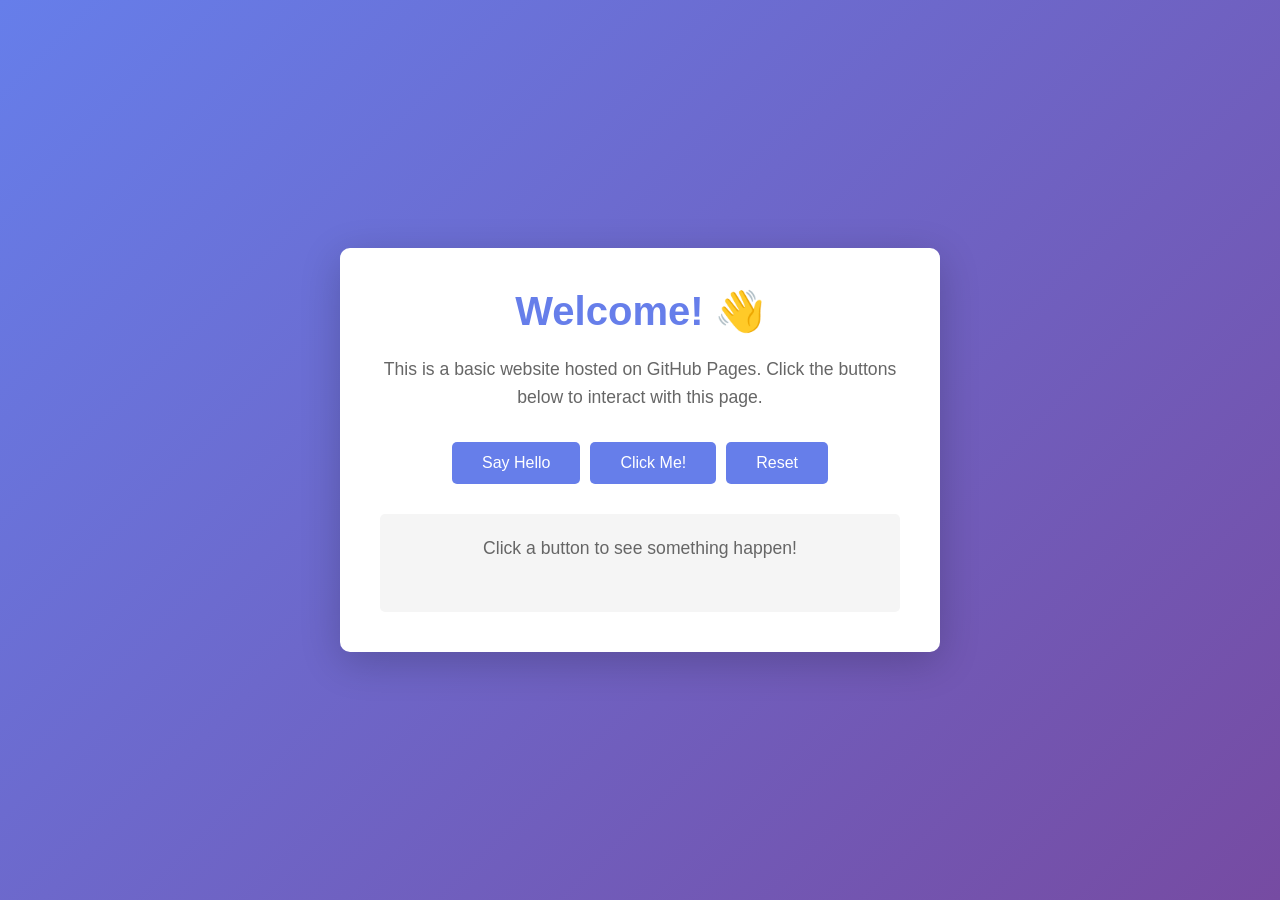
==== index.html @ ab33e392 "Add basic HTML/JS website for GitHub Pages" ====
<!DOCTYPE html>
<html lang="en">
<head>
    <meta charset="UTF-8">
    <meta name="viewport" content="width=device-width, initial-scale=1.0">
    <title>Welcome to My Site</title>
    <style>
        * {
            margin: 0;
            padding: 0;
            box-sizing: border-box;
        }
        
        body {
            font-family: 'Segoe UI', Tahoma, Geneva, Verdana, sans-serif;
            background: linear-gradient(135deg, #667eea 0%, #764ba2 100%);
            min-height: 100vh;
            display: flex;
            align-items: center;
            justify-content: center;
            color: #333;
        }
        
        .container {
            background: white;
            border-radius: 10px;
            box-shadow: 0 10px 40px rgba(0, 0, 0, 0.2);
            padding: 40px;
            max-width: 600px;
            text-align: center;
        }
        
        h1 {
            color: #667eea;
            margin-bottom: 20px;
            font-size: 2.5em;
        }
        
        p {
            color: #666;
            line-height: 1.6;
            margin-bottom: 30px;
            font-size: 1.1em;
        }
        
        .button-group {
            display: flex;
            gap: 10px;
            justify-content: center;
            flex-wrap: wrap;
        }
        
        button {
            background: #667eea;
            color: white;
            border: none;
            padding: 12px 30px;
            border-radius: 5px;
            cursor: pointer;
            font-size: 1em;
            transition: background 0.3s ease;
        }
        
        button:hover {
            background: #764ba2;
        }
        
        #output {
            margin-top: 30px;
            padding: 20px;
            background: #f5f5f5;
            border-radius: 5px;
            min-height: 60px;
            color: #333;
        }
        
        .counter {
            font-size: 2em;
            font-weight: bold;
            color: #667eea;
        }
    </style>
</head>
<body>
    <div class="container">
        <h1>Welcome! 👋</h1>
        <p>This is a basic website hosted on GitHub Pages. Click the buttons below to interact with this page.</p>
        
        <div class="button-group">
            <button onclick="greet()">Say Hello</button>
            <button onclick="increment()">Click Me!</button>
            <button onclick="resetCounter()">Reset</button>
        </div>
        
        <div id="output">
            <p>Click a button to see something happen!</p>
        </div>
    </div>

    <script>
        let counter = 0;

        function greet() {
            const now = new Date();
            const hour = now.getHours();
            let greeting;

            if (hour < 12) {
                greeting = 'Good morning! ☀️';
            } else if (hour < 18) {
                greeting = 'Good afternoon! 🌤️';
            } else {
                greeting = 'Good evening! 🌙';
            }

            document.getElementById('output').innerHTML = `<p>${greeting}</p>`;
        }

        function increment() {
            counter++;
            document.getElementById('output').innerHTML = 
                `<p>You clicked the button <span class="counter">${counter}</span> times!</p>`;
        }

        function resetCounter() {
            counter = 0;
            document.getElementById('output').innerHTML = 
                `<p>Counter reset! Click Me! to start again.</p>`;
        }
    </script>
</body>
</html>
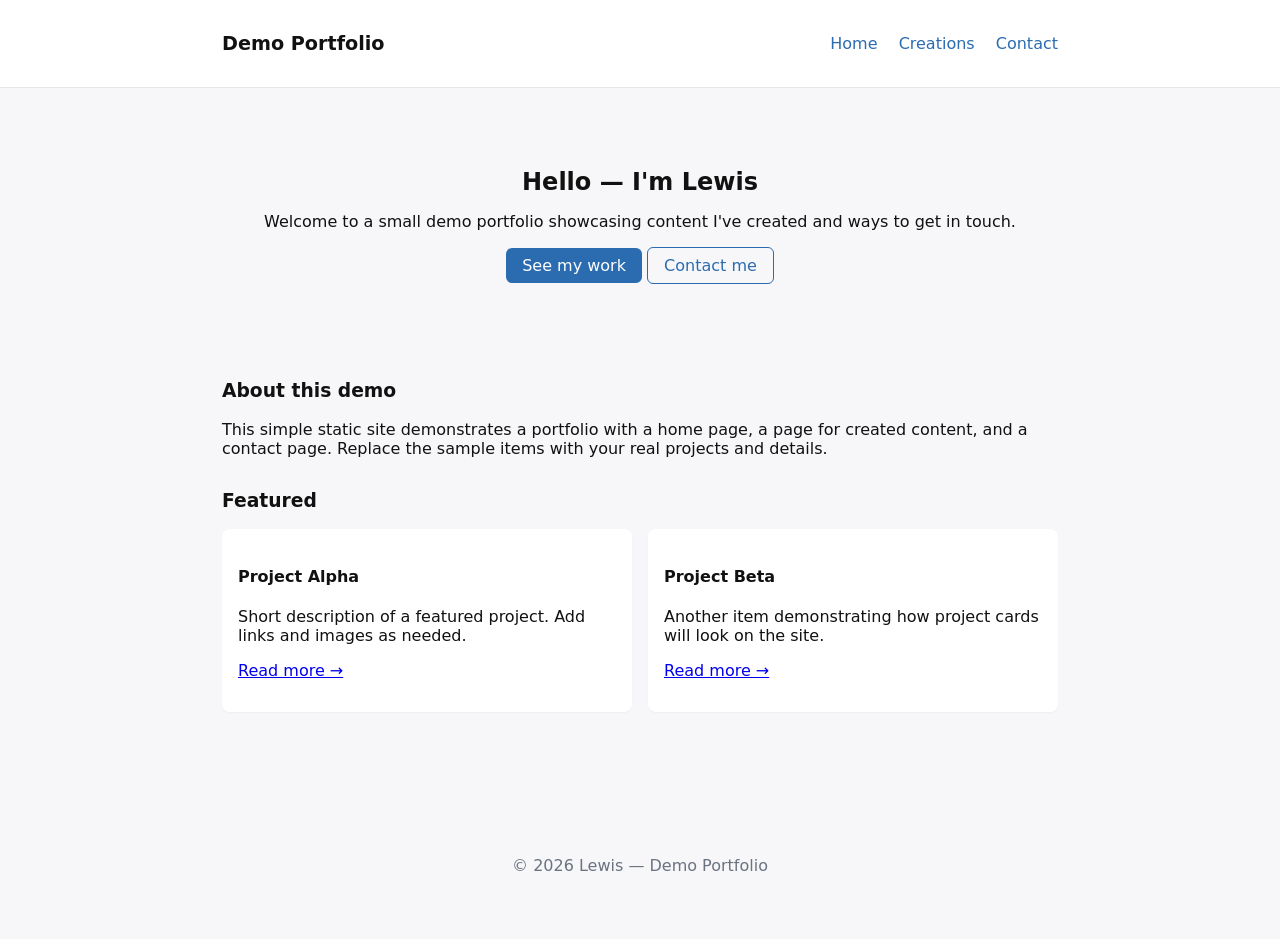
==== commit d8bf60ad: "Update index.html to portfolio home page" ====
--- a/index.html
+++ b/index.html
@@ -1,132 +1,60 @@
-<!DOCTYPE html>
+<!doctype html>
 <html lang="en">
 <head>
-    <meta charset="UTF-8">
-    <meta name="viewport" content="width=device-width, initial-scale=1.0">
-    <title>Welcome to My Site</title>
-    <style>
-        * {
-            margin: 0;
-            padding: 0;
-            box-sizing: border-box;
-        }
-        
-        body {
-            font-family: 'Segoe UI', Tahoma, Geneva, Verdana, sans-serif;
-            background: linear-gradient(135deg, #667eea 0%, #764ba2 100%);
-            min-height: 100vh;
-            display: flex;
-            align-items: center;
-            justify-content: center;
-            color: #333;
-        }
-        
-        .container {
-            background: white;
-            border-radius: 10px;
-            box-shadow: 0 10px 40px rgba(0, 0, 0, 0.2);
-            padding: 40px;
-            max-width: 600px;
-            text-align: center;
-        }
-        
-        h1 {
-            color: #667eea;
-            margin-bottom: 20px;
-            font-size: 2.5em;
-        }
-        
-        p {
-            color: #666;
-            line-height: 1.6;
-            margin-bottom: 30px;
-            font-size: 1.1em;
-        }
-        
-        .button-group {
-            display: flex;
-            gap: 10px;
-            justify-content: center;
-            flex-wrap: wrap;
-        }
-        
-        button {
-            background: #667eea;
-            color: white;
-            border: none;
-            padding: 12px 30px;
-            border-radius: 5px;
-            cursor: pointer;
-            font-size: 1em;
-            transition: background 0.3s ease;
-        }
-        
-        button:hover {
-            background: #764ba2;
-        }
-        
-        #output {
-            margin-top: 30px;
-            padding: 20px;
-            background: #f5f5f5;
-            border-radius: 5px;
-            min-height: 60px;
-            color: #333;
-        }
-        
-        .counter {
-            font-size: 2em;
-            font-weight: bold;
-            color: #667eea;
-        }
-    </style>
+  <meta charset="utf-8">
+  <meta name="viewport" content="width=device-width,initial-scale=1">
+  <title>Demo Portfolio — Home</title>
+  <link rel="stylesheet" href="css/styles.css">
 </head>
 <body>
+  <header class="site-header">
     <div class="container">
-        <h1>Welcome! 👋</h1>
-        <p>This is a basic website hosted on GitHub Pages. Click the buttons below to interact with this page.</p>
-        
-        <div class="button-group">
-            <button onclick="greet()">Say Hello</button>
-            <button onclick="increment()">Click Me!</button>
-            <button onclick="resetCounter()">Reset</button>
-        </div>
-        
-        <div id="output">
-            <p>Click a button to see something happen!</p>
-        </div>
+      <h1 class="logo">Demo Portfolio</h1>
+      <nav>
+        <a href="index.html">Home</a>
+        <a href="creations.html">Creations</a>
+        <a href="contact.html">Contact</a>
+      </nav>
     </div>
+  </header>
 
-    <script>
-        let counter = 0;
+  <main class="container">
+    <section class="hero">
+      <h2>Hello — I'm Lewis</h2>
+      <p>Welcome to a small demo portfolio showcasing content I've created and ways to get in touch.</p>
+      <p><a class="btn" href="creations.html">See my work</a> <a class="btn ghost" href="contact.html">Contact me</a></p>
+    </section>
 
-        function greet() {
-            const now = new Date();
-            const hour = now.getHours();
-            let greeting;
+    <section class="about">
+      <h3>About this demo</h3>
+      <p>This simple static site demonstrates a portfolio with a home page, a page for created content, and a contact page. Replace the sample items with your real projects and details.</p>
+    </section>
 
-            if (hour < 12) {
-                greeting = 'Good morning! ☀️';
-            } else if (hour < 18) {
-                greeting = 'Good afternoon! 🌤️';
-            } else {
-                greeting = 'Good evening! 🌙';
-            }
+    <section class="featured">
+      <h3>Featured</h3>
+      <div class="grid">
+        <article class="card">
+          <h4>Project Alpha</h4>
+          <p>Short description of a featured project. Add links and images as needed.</p>
+          <p><a href="creations.html#alpha">Read more →</a></p>
+        </article>
+        <article class="card">
+          <h4>Project Beta</h4>
+          <p>Another item demonstrating how project cards will look on the site.</p>
+          <p><a href="creations.html#beta">Read more →</a></p>
+        </article>
+      </div>
+    </section>
+  </main>
 
-            document.getElementById('output').innerHTML = `<p>${greeting}</p>`;
-        }
+  <footer class="site-footer">
+    <div class="container">
+      <p>© <span id="year"></span> Lewis — Demo Portfolio</p>
+    </div>
+  </footer>
 
-        function increment() {
-            counter++;
-            document.getElementById('output').innerHTML = 
-                `<p>You clicked the button <span class="counter">${counter}</span> times!</p>`;
-        }
-
-        function resetCounter() {
-            counter = 0;
-            document.getElementById('output').innerHTML = 
-                `<p>Counter reset! Click Me! to start again.</p>`;
-        }
-    </script>
+  <script>
+    document.getElementById('year').textContent = new Date().getFullYear();
+  </script>
 </body>
-</html>+</html>
--- a/css/styles.css
+++ b/css/styles.css
@@ -0,0 +1,22 @@
+/* Basic demo portfolio styles */
+:root{
+  --bg:#f7f7f9;
+  --card:#fff;
+  --accent:#2b6cb0;
+  --muted:#6b7280;
+}
+*{box-sizing:border-box}
+body{font-family:Inter,system-ui,Segoe UI,Roboto,Helvetica,Arial,sans-serif;background:var(--bg);color:#111;margin:0}
+.container{max-width:900px;margin:0 auto;padding:2rem}
+.site-header{background:var(--card);border-bottom:1px solid #e6e6e9}
+.site-header .container{display:flex;align-items:center;justify-content:space-between}
+.logo{margin:0;font-size:1.2rem}
+nav a{margin-left:1rem;color:var(--accent);text-decoration:none}
+.hero{padding:3rem 0;text-align:center}
+.hero h2{margin:0 0 .5rem}
+.btn{display:inline-block;padding:.5rem 1rem;background:var(--accent);color:#fff;border-radius:6px;text-decoration:none}
+.btn.ghost{background:transparent;border:1px solid var(--accent);color:var(--accent)}
+.about,.featured{margin-top:2rem}
+.grid{display:grid;grid-template-columns:repeat(auto-fit,minmax(220px,1fr));gap:1rem}
+.card{background:var(--card);padding:1rem;border-radius:8px;box-shadow:0 1px 2px rgba(0,0,0,.04)}
+.site-footer{padding:1rem 0;text-align:center;color:var(--muted);margin-top:3rem}
